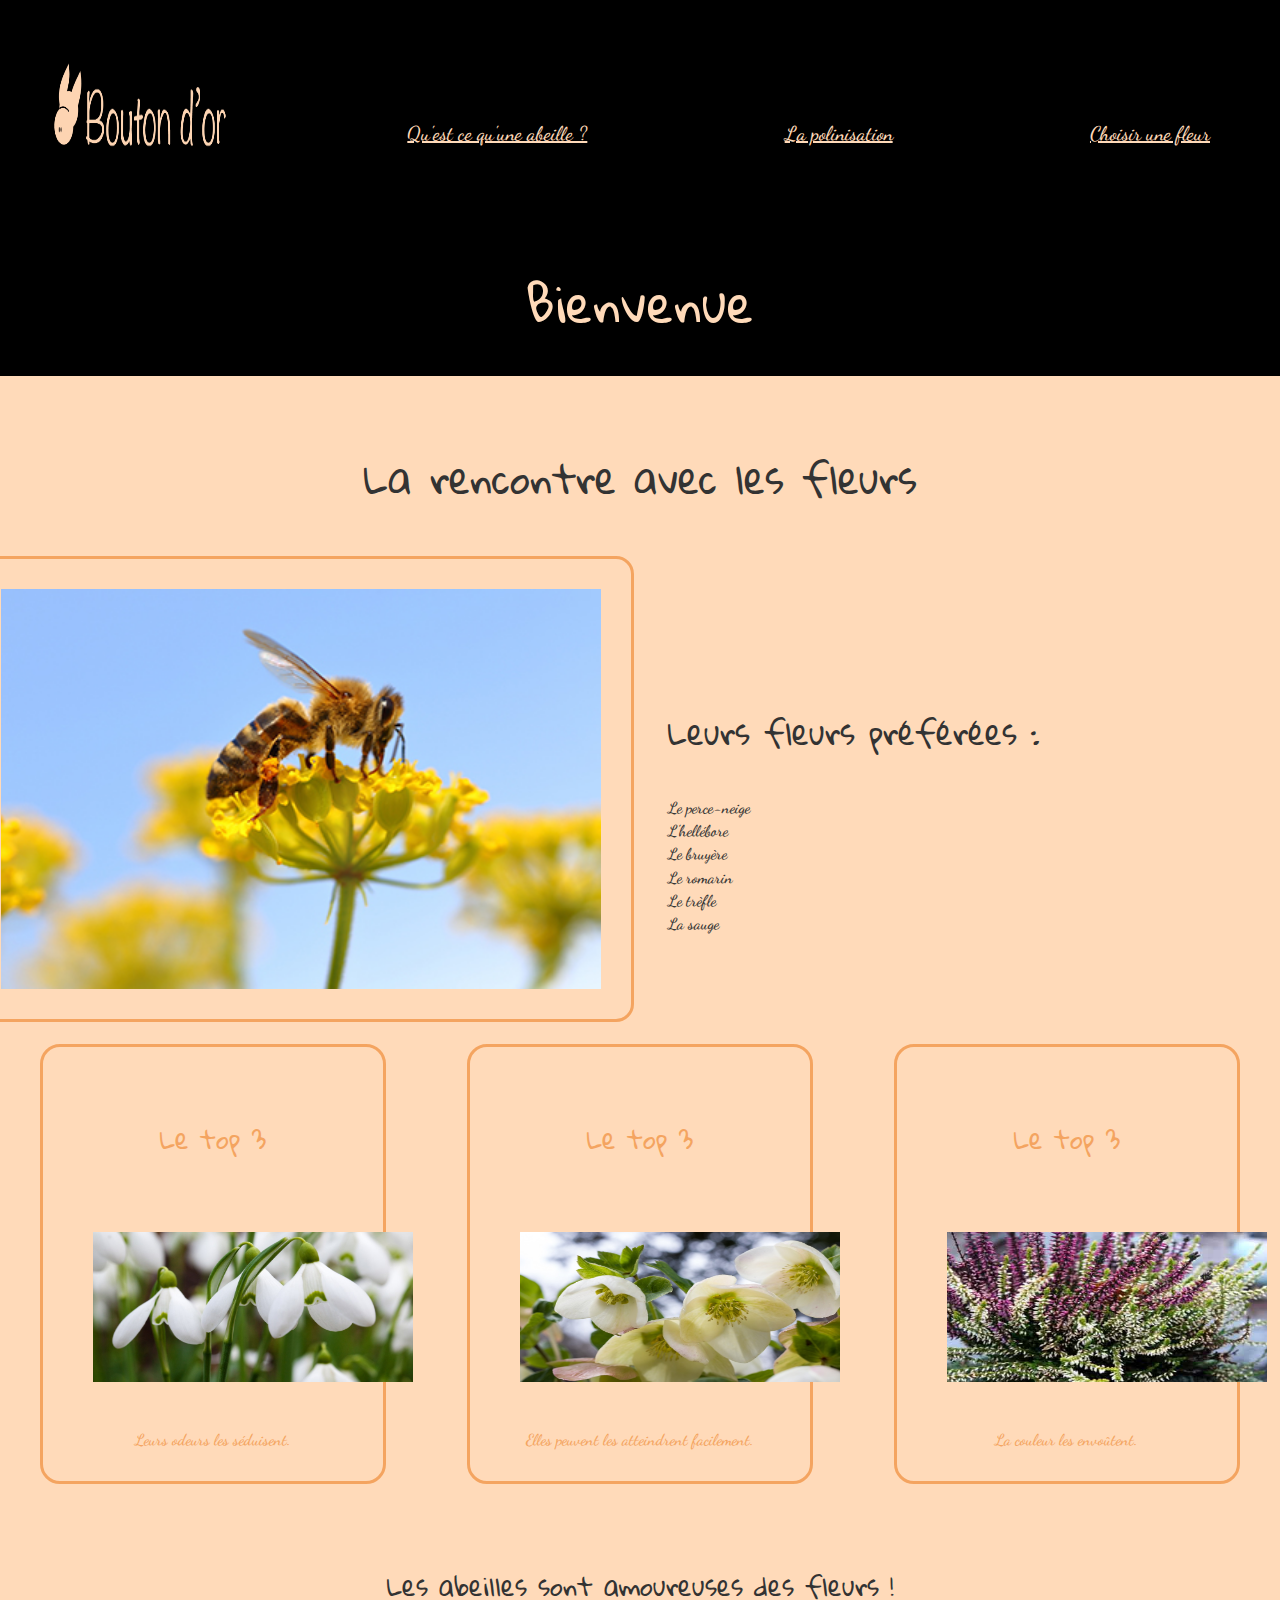
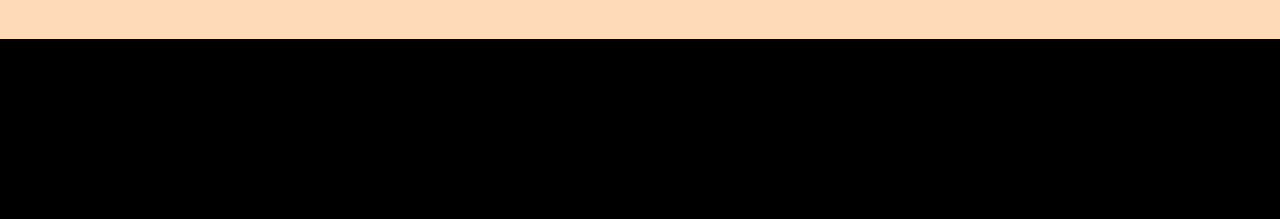
==== step01.html @ d4316af0 "index.html" ====
<!DOCTYPE html>
<html lang="en" dir="ltr">
  <head>
    <meta charset="utf-8">
    <title>Bee Page</title>

  <link rel="stylesheet" href="css/reset.css">
  <link rel="stylesheet" href="css/typo.css">
  <link rel="stylesheet" href="css/master.css">
  </head>
  <body>
    <body>
  <header>
  <ul class="navigation">
    <img class="logo" src="css/images/logoabeilles.png" alt="logo">
    <li><a href="step04.html">Qu'est ce qu'une abeille ?</a></li>
    <li><a class="item2" href="index.html">La polinisation</a></li>
    <li><a href="step01.html">Choisir une fleur</a></li>
  </ul>
   <h1> Bienvenue </h1>
  </header>


  <section>
    <h2> La rencontre avec les fleurs </h2>

  <div class="nectar">
    <img class="ruche" src="css/images/fleur.jpg" alt="fleur">

    <div class="soif"><h3> Leurs fleurs préférées :</h3>

<ul class="liste_fleurs">
        <li><a>Le perce-neige</a></li>
        <li><a>L’hellébore</a></li>
        <li><a>Le bruyère</a></li>
        <li><a>Le romarin</a></li>
        <li><a>Le trèfle</a></li>
        <li><a>La sauge</a></li>
      </ul>
</div>

  </section>



  <div class="product-list">

    <div class="product-item">
      <h4>Le top 3</h4>
      <img class="perce"src="css/images/perce.jpg" alt="percee">
      <p>Leurs odeurs les séduisent.</p>
    </div>

    <div class="product-item">
        <h4>Le top 3</h4>
        <img class="hellebore"src="css/images/hellebore.jpg" alt="helle">
      <p>Elles peuvent les atteindrent facilement.</p>
    </div>

    <div class="product-item">
        <h4>Le top 3</h4>
        <img class="bruyere"src="css/images/bruyere.jpg" alt="bru">
      <p>La couleur les envoûtent.</p>
    </div>

  </div>



    <h4>
    Les abeilles sont amoureuses des fleurs !
  </h4>



  </article>


  <footer>

  </footer>

    </body>
---- css/typo.css ----
@import url('https://fonts.googleapis.com/css?family=Gloria+Hallelujah&display=swap');
@import url('https://fonts.googleapis.com/css?family=Dancing+Script|Gloria+Hallelujah&display=swap');

html {font-size: 16px;}

body {
  background-color: black;
  font-family: 'Dancing Script', cursive;
  font-weight: 550;

  line-height: 1.45;
  color: #333;
  text-align: ;justify-content: center;
}




p {margin-bottom: 1.25em;}

h1, h2, h3, h4, h5 {

  margin: 2.75rem 0 1rem;
  font-family: 'Gloria Hallelujah', cursive;
  font-weight: 400;
  line-height: 3;
  text-align: center
}

h1 {
  margin-top: 0;
  font-size: 3.052em;

}

h2 {font-size: 2.441em;}

h3 {font-size: 1.953em;}

h4 {font-size: 1.563em;}

h5 {font-size: 1.25em;}

small, .text_small {font-size: 0.8em;}
---- css/master.css ----
body{
  background: rgb(241, 222, 66);
  background-color: #FFDAB9
}

header{

  background: rgba(0, 0, 0, 1);
    min-height: 20vh;
    color: #FFDAB9;
}

.nectar {
  display: flex;
  align-items: center;
}
.soif {
  padding: 2em;
}
.plus{

max-width: : 60px;
}

.h3 {
  max-width: 640px;
text-align: right;
position: relative;
z-index: 10;

}}


article{
min-height: 90vh;
}


img {
	width: 200px;
	height: 150px;
  margin:20px;
 padding:20px;
}

.product-list {
  display:flex;
  flex-wrap: wrap;
  justify-content: space-around;
}


.product-item img {
  width: 100%;
}


.h4{
  line-height: 2em;
  padding: 10px;
  flex-basis: 320px;
  justify-content: space-around;




}

.product-item {
padding: 10px;
flex-basis: 320px;
border: 3px solid #F4A460;
border-radius: 20px;
margin: 20px;
text-align: center;
color: 	#F4A460;
}

.p{
  max-width: 640px;
  text-align: center;
  position: relative;
  z-index: 10;

}


footer{
background: rgba(0, 0, 0, 1);
min-height: 20vh;
color: #fff;
  }

  .navigation{
  display: flex;
  justify-content: space-between;
  }

  .ruche{
    width: 600px;
  	height: 400px;
    margin:2px;
   padding:30px;
   margin-left: -2em;
   border: 3px solid #F4A460;
   border-radius: 18px;
   }

  .navigation a{
  color: #FFDAB9;
  padding: 2em;
  font-size: 20px;
  display: flex;
  justify-content: flex-end;
  margin-top: 80px;
  margin-right: 30px;
  }

  .item2 {
    margin-right: -5em;
  }
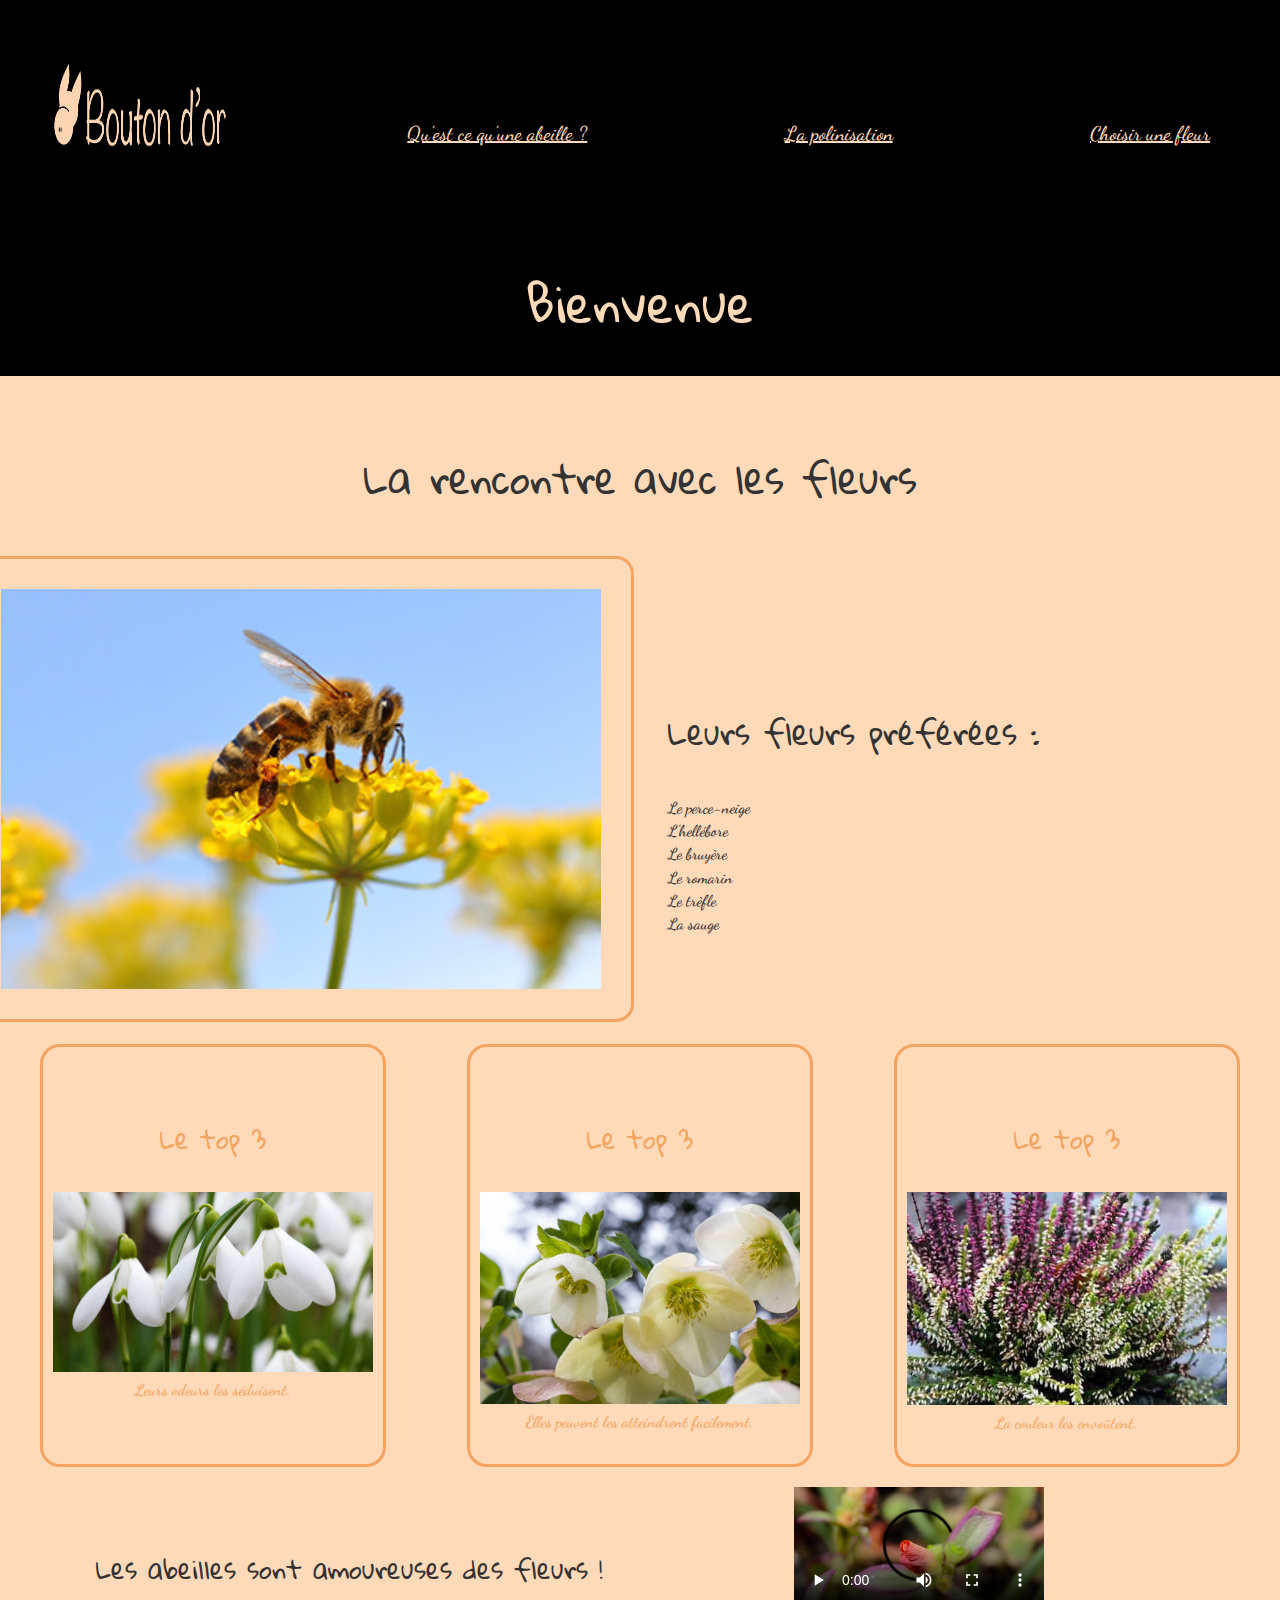
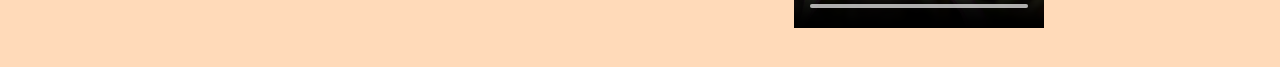
==== commit 172f6df3: "new" ====
--- a/step01.html
+++ b/step01.html
@@ -63,13 +63,26 @@
       <p>La couleur les envoûtent.</p>
     </div>
 
-  </div>
 
 
 
     <h4>
     Les abeilles sont amoureuses des fleurs !
   </h4>
+
+
+<div class="video">
+  <video controls width="250">
+
+        <source src="medias/flower.webm"
+                type="video/webm">
+
+        <source src="medias/flower.mp4"
+                type="video/mp4">
+
+        Sorry, your browser doesn't support embedded videos.
+    </video>
+    </div>
 
 
 
--- a/css/master.css
+++ b/css/master.css
@@ -8,6 +8,12 @@
   background: rgba(0, 0, 0, 1);
     min-height: 20vh;
     color: #FFDAB9;
+}
+
+.video {
+  width: 200px;
+  height: 100px;
+
 }
 
 .nectar {
@@ -28,7 +34,7 @@
 position: relative;
 z-index: 10;
 
-}}
+}
 
 
 article{
@@ -36,8 +42,8 @@
 }
 
 
-img {
-	width: 200px;
+.logo {
+ width: 200px;
 	height: 150px;
   margin:20px;
  padding:20px;
